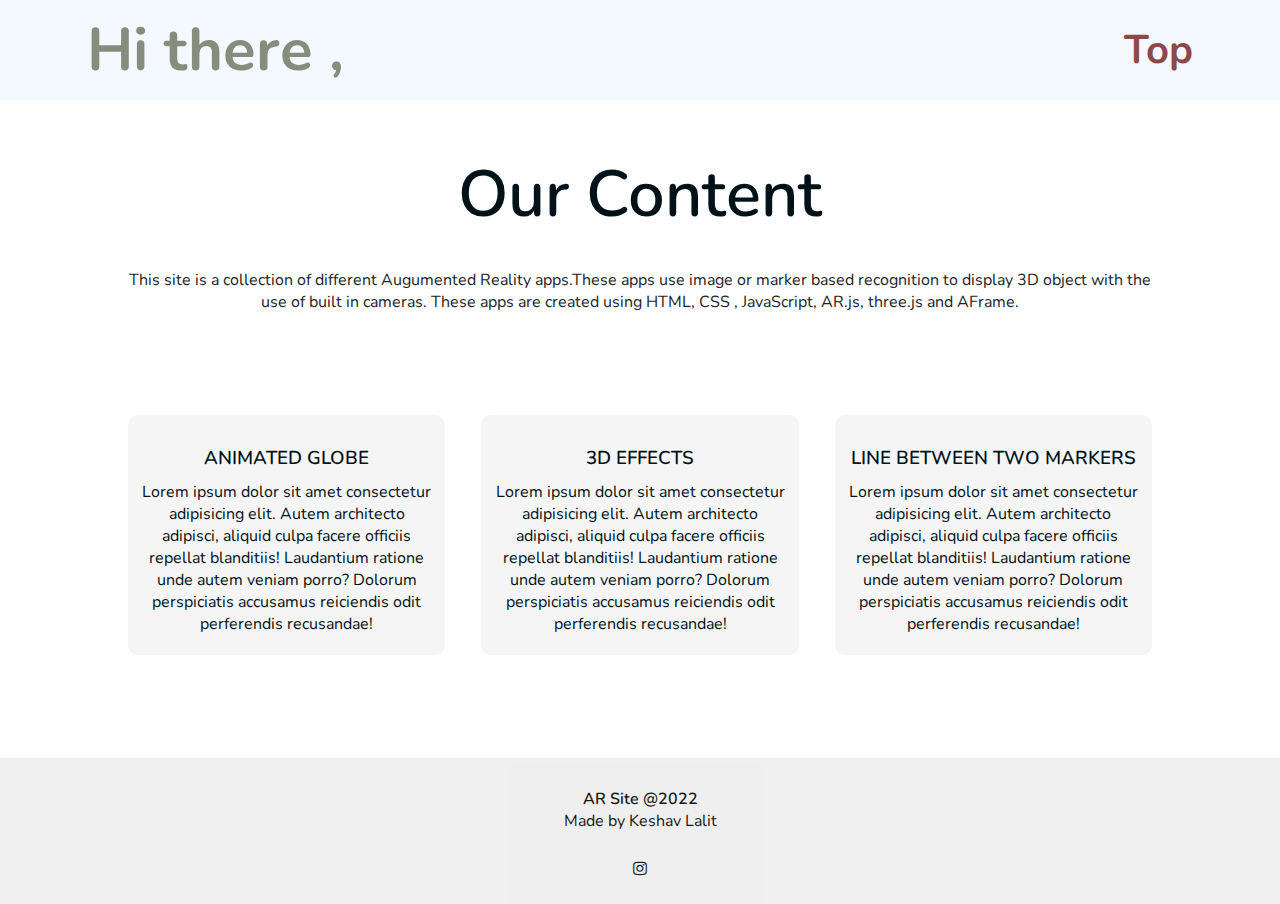
==== index.html @ 3afb9685 "initial commit" ====
<!DOCTYPE html>
<html lang="en">
<head>
    <meta charset="UTF-8">
    <meta http-equiv="X-UA-Compatible" content="IE=edge">
    <meta name="viewport" content="width=device-width, initial-scale=1.0">
    <link rel="stylesheet" href="style.css" >
    <link rel="preconnect" href="https://fonts.googleapis.com">
    <link rel="preconnect" href="https://fonts.gstatic.com" crossorigin>
    <link href="https://fonts.googleapis.com/css2?family=Nunito:wght@300&display=swap" rel="stylesheet">
    <link rel="stylesheet" href="https://stackpath.bootstrapcdn.com/font-awesome/4.7.0/css/font-awesome.min.css">
    <link rel="shortcut icon" href="images/logo.ico" type="image/x-icon">
    <title>Basic AR app</title>
</head>
<body>
    <nav> 
            <span class="logo">
                <h1>
                   Hi there ,
                </h1>
            </span>
         
        <div class="top">
            <span class="nav_top">
                <h1 onclick="topFunction()">
                   Top
                </h1>
            </span>
        </div>  
    </nav>

    <section class="content">
        <h1>
            Our Content
        </h1>
        <p style="color: #212529;">
            This site is a collection of different Augumented Reality apps.These apps use 
            image or marker based recognition to display 3D object with the use of built in 
            cameras. These apps are created using HTML, CSS , JavaScript, AR.js, three.js 
            and AFrame.
            <br>
        </p>
        <div class="cont_row">
            
            <div class="cont_col" id="cont_col1">
                 <h3>
                     ANIMATED GLOBE
                 </h3>
                 <p>
                     Lorem ipsum dolor sit amet consectetur adipisicing elit. Autem architecto adipisci, aliquid culpa facere officiis repellat blanditiis! Laudantium ratione unde autem veniam porro? Dolorum perspiciatis accusamus reiciendis odit perferendis recusandae!
                 </p>
            </div>
            <div class="cont_col" id="cont_col2">
                <h3>
                     3D EFFECTS
                </h3>
                <p>
                    Lorem ipsum dolor sit amet consectetur adipisicing elit. Autem architecto adipisci, aliquid culpa facere officiis repellat blanditiis! Laudantium ratione unde autem veniam porro? Dolorum perspiciatis accusamus reiciendis odit perferendis recusandae!
                </p>
           </div>
           <div class="cont_col" id="cont_col3">
            <h3>
                    LINE BETWEEN TWO MARKERS
            </h3>
            <p>
                Lorem ipsum dolor sit amet consectetur adipisicing elit. Autem architecto adipisci, aliquid culpa facere officiis repellat blanditiis! Laudantium ratione unde autem veniam porro? Dolorum perspiciatis accusamus reiciendis odit perferendis recusandae!
            </p>
       </div>
        </div>
    </section>
    
    <section class="footer">
        <h4>
            AR Site @2022
        </h4>
        <p>
            Made by Keshav Lalit 
        </p>
        <div class="icons">
            <a href="https://www.instagram.com/keshav_lalit">
            <i class="fa fa-instagram" ></i>
            </a>
        </div>
    </section>

    <script src="script.js">
    
    </script>
</body>
</html>
---- style.css ----
*{
    margin :0;
    padding : 0;
    font-family: 'Nunito', sans-serif;
}

nav{
    display: flex;
    padding: 0.7% 6%;
    background-color: aliceblue;
    justify-content: space-between;
    align-items: center;
    z-index: 1;
    opacity: 0.8;
    position: sticky;
    top: 0;
}

.logo{
    list-style: none;
    display: inline-block;
    padding: 0px 10px;
    color: #6b705c;
    position: relative;
    text-decoration: none;
    font-size: 30px;
}

.nav_top{
    list-style: none;
    display: inline-block;
    padding: 0px 10px;
    color: #6f1d1b;
    position: relative;
    text-decoration: none;
    font-size: 20px;
    cursor : pointer;
}

.content{
    width: 80%;
    margin: auto;
    text-align: center;
    padding-top: 50px;
    
}
.content h1{
    font-size: 65px;
    font-weight: 600;
    color : #001219;
    padding-bottom: 30px;
}

.cont_row {
    color: #001219;
    margin-top: 10%;
    margin-bottom: 5%;
    display: flex;
    justify-content: space-between;
    text-decoration : none;
}
.cont_col {
    flex-basis: 31%;
    background: whitesmoke;
    border-radius: 10px;
    margin-bottom: 5%;
    padding: 20px 12px;
    box-sizing: border-box;
    transition: 0.5s;
    cursor: pointer;
}
.cont_col h3{
    text-align: center;
    font-weight: 600;
    margin: 10px 0px;
    text-decoration: none;
}
.cont_col:hover{
    box-shadow: 0 0 20px 0 #0b090a;
    background-color: #212529;
    color: #d8e2dc;
}
@media(max-width: 700px){
    .cont_row{
        flex-direction: column;
       justify-items: center;
    }
}

.footer{
    width: 100%;
    text-align: center;
    padding: 10px 0;
    background-color: #eee;
    z-index: 3;
    opacity: 0.9;
}
.footer h4{
    margin-bottom: 0px;
    margin-top: 20px;
    font-weight: 600;
}
.footer p{
    margin-bottom: 10px;
}
.icons .fa{
    color: #0b090a;
    margin: 0 5px;
    cursor: pointer;
    padding: 18px 0;
}
.icons .fa:hover{
color: #3a5a40;
}
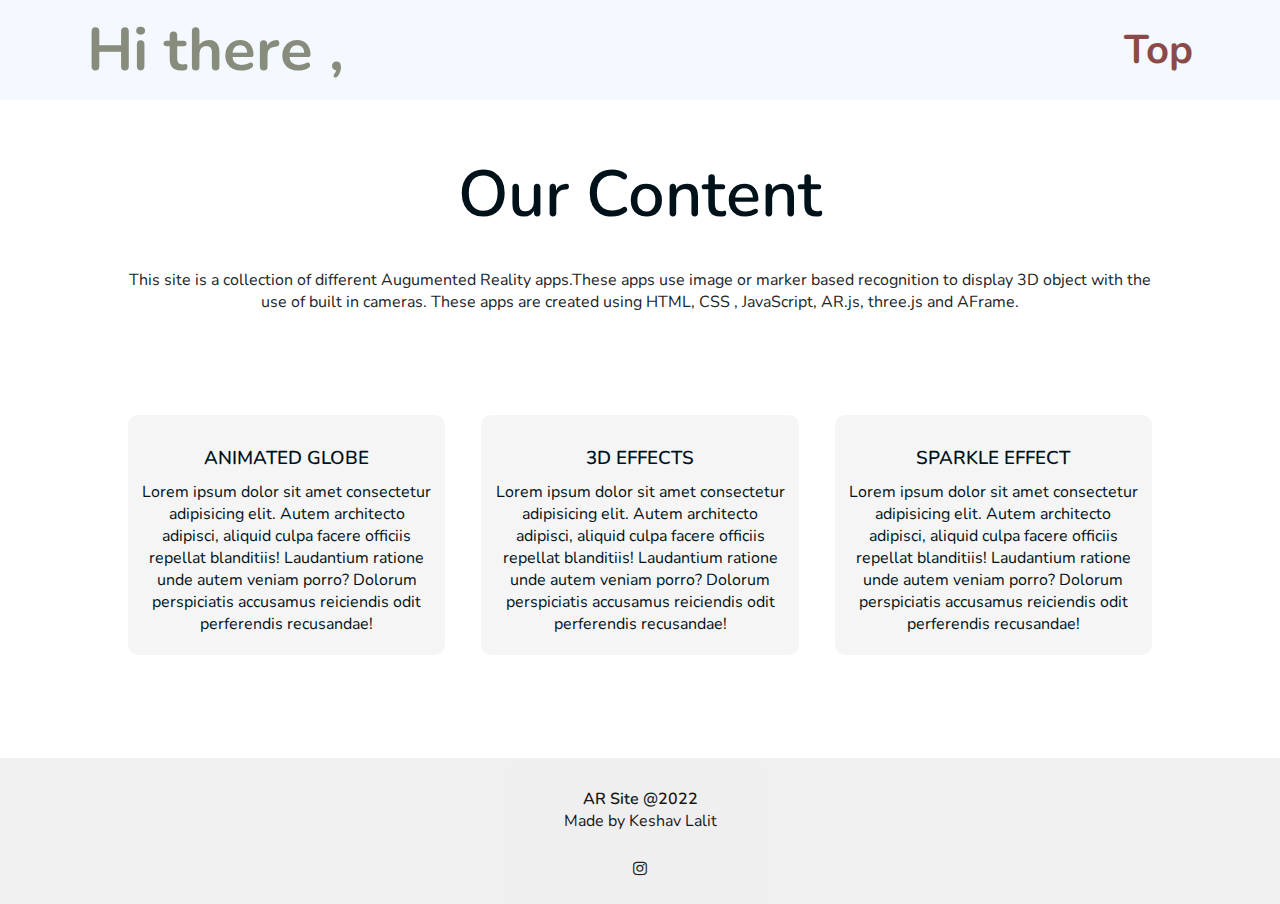
==== commit 02f11df5: "NAME CHANGED" ====
--- a/index.html
+++ b/index.html
@@ -60,7 +60,7 @@
            </div>
            <div class="cont_col" id="cont_col3">
             <h3>
-                    LINE BETWEEN TWO MARKERS
+                    SPARKLE EFFECT
             </h3>
             <p>
                 Lorem ipsum dolor sit amet consectetur adipisicing elit. Autem architecto adipisci, aliquid culpa facere officiis repellat blanditiis! Laudantium ratione unde autem veniam porro? Dolorum perspiciatis accusamus reiciendis odit perferendis recusandae!
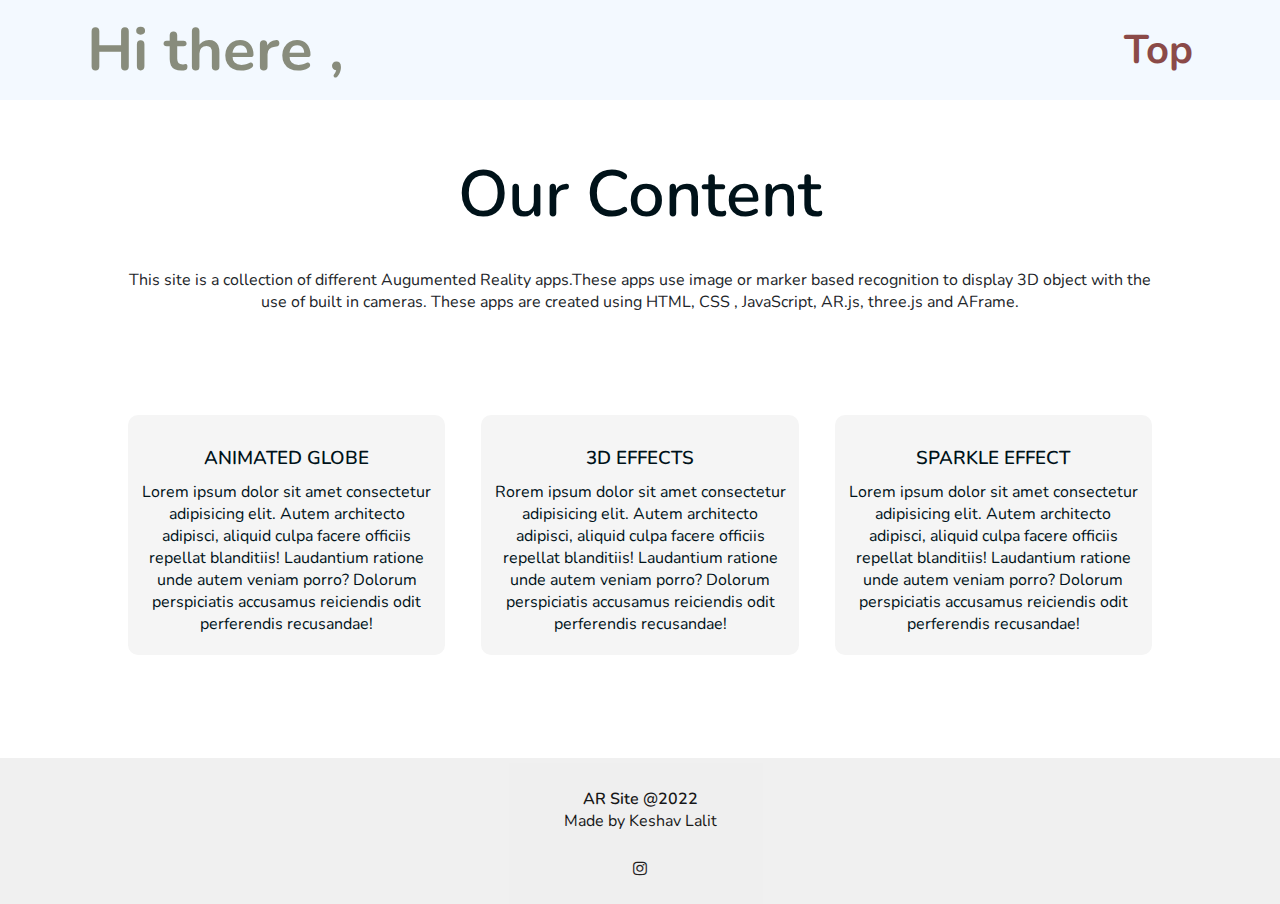
==== commit 447c0595: "minor change" ====
--- a/index.html
+++ b/index.html
@@ -55,7 +55,7 @@
                      3D EFFECTS
                 </h3>
                 <p>
-                    Lorem ipsum dolor sit amet consectetur adipisicing elit. Autem architecto adipisci, aliquid culpa facere officiis repellat blanditiis! Laudantium ratione unde autem veniam porro? Dolorum perspiciatis accusamus reiciendis odit perferendis recusandae!
+                    Rorem ipsum dolor sit amet consectetur adipisicing elit. Autem architecto adipisci, aliquid culpa facere officiis repellat blanditiis! Laudantium ratione unde autem veniam porro? Dolorum perspiciatis accusamus reiciendis odit perferendis recusandae!
                 </p>
            </div>
            <div class="cont_col" id="cont_col3">
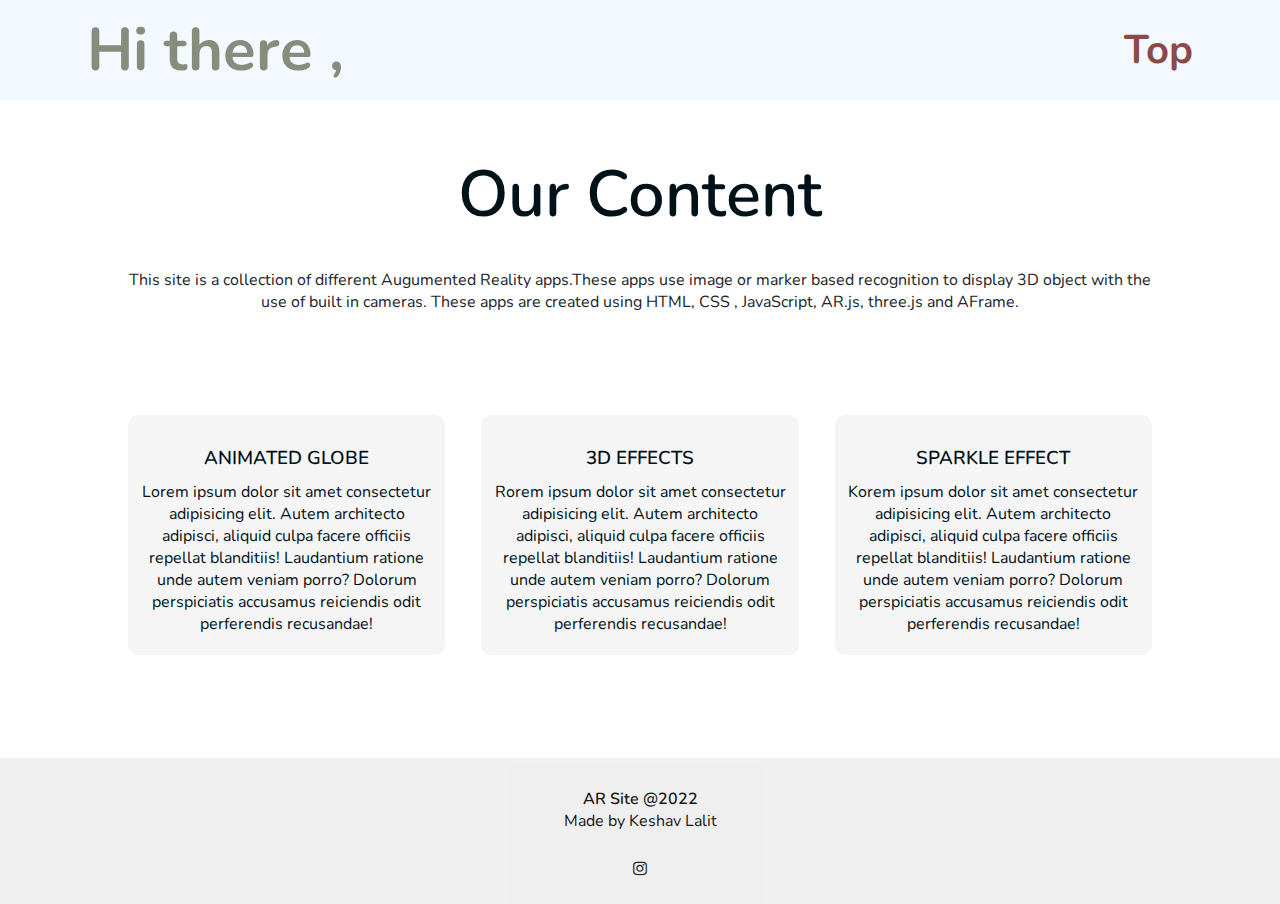
==== commit c593606f: "minor change" ====
--- a/index.html
+++ b/index.html
@@ -63,7 +63,7 @@
                     SPARKLE EFFECT
             </h3>
             <p>
-                Lorem ipsum dolor sit amet consectetur adipisicing elit. Autem architecto adipisci, aliquid culpa facere officiis repellat blanditiis! Laudantium ratione unde autem veniam porro? Dolorum perspiciatis accusamus reiciendis odit perferendis recusandae!
+                Korem ipsum dolor sit amet consectetur adipisicing elit. Autem architecto adipisci, aliquid culpa facere officiis repellat blanditiis! Laudantium ratione unde autem veniam porro? Dolorum perspiciatis accusamus reiciendis odit perferendis recusandae!
             </p>
        </div>
         </div>
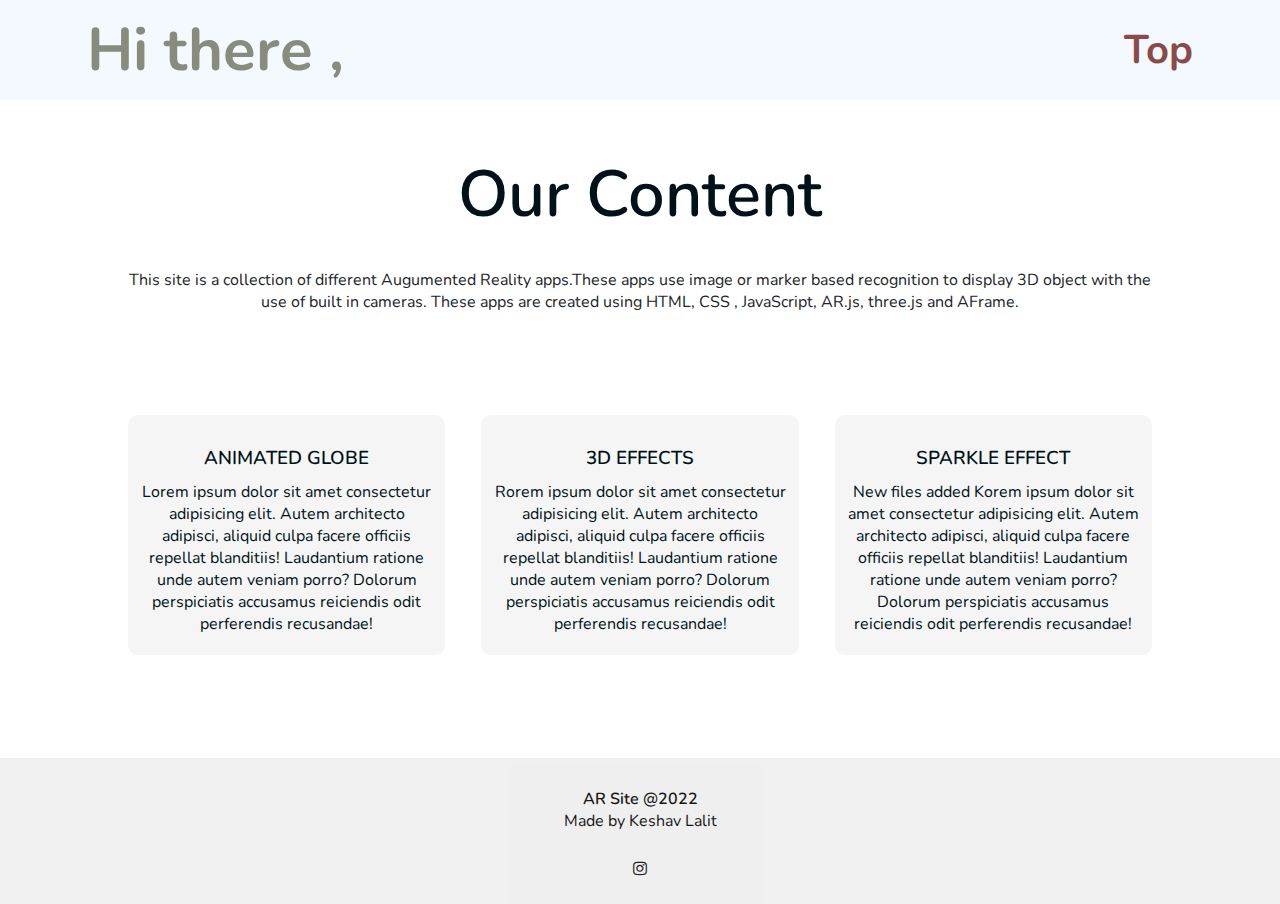
==== commit feef4a6e: "minor change" ====
--- a/index.html
+++ b/index.html
@@ -63,7 +63,7 @@
                     SPARKLE EFFECT
             </h3>
             <p>
-                Korem ipsum dolor sit amet consectetur adipisicing elit. Autem architecto adipisci, aliquid culpa facere officiis repellat blanditiis! Laudantium ratione unde autem veniam porro? Dolorum perspiciatis accusamus reiciendis odit perferendis recusandae!
+                New files added Korem ipsum dolor sit amet consectetur adipisicing elit. Autem architecto adipisci, aliquid culpa facere officiis repellat blanditiis! Laudantium ratione unde autem veniam porro? Dolorum perspiciatis accusamus reiciendis odit perferendis recusandae!
             </p>
        </div>
         </div>
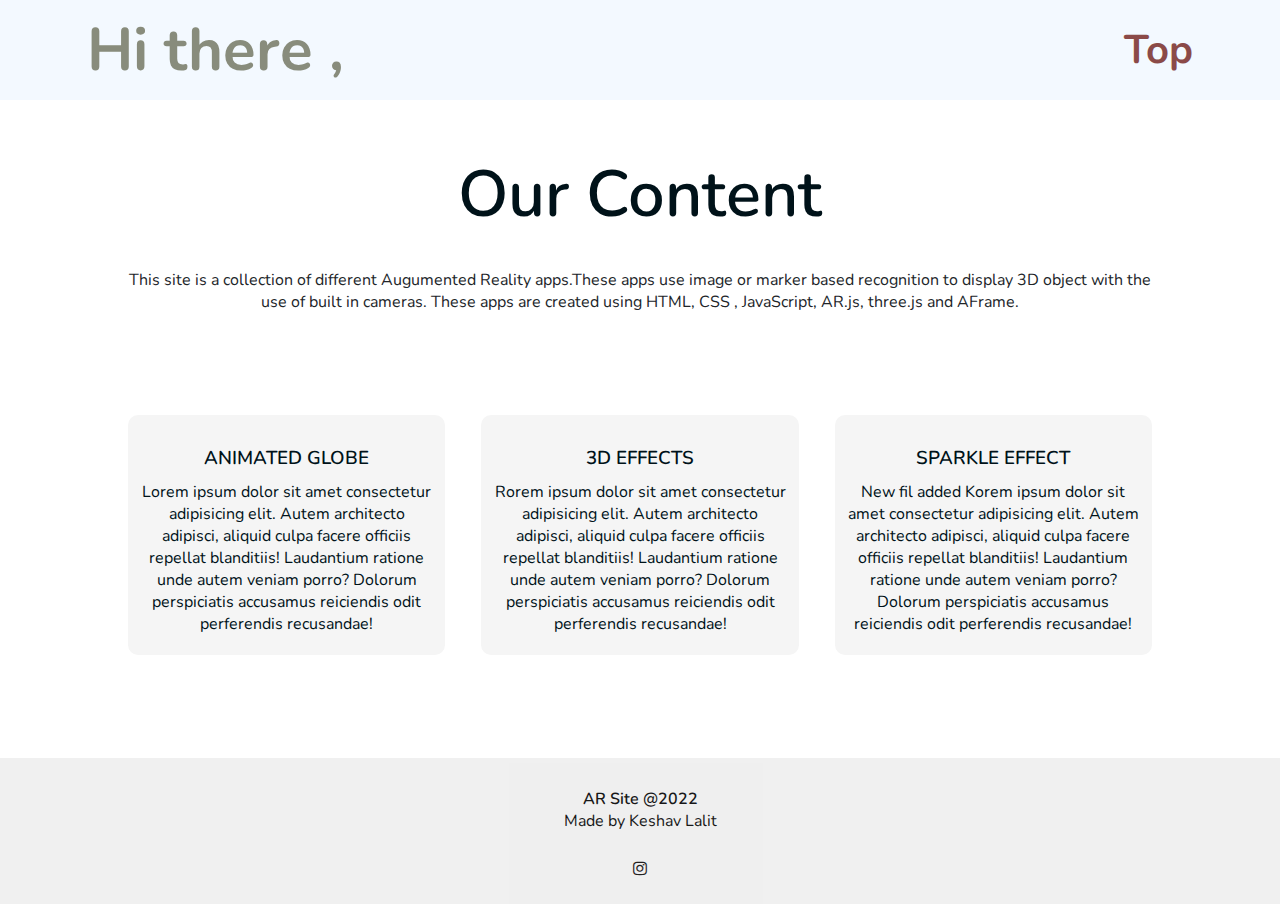
==== commit 7e19da22: "minor change" ====
--- a/index.html
+++ b/index.html
@@ -63,7 +63,7 @@
                     SPARKLE EFFECT
             </h3>
             <p>
-                New files added Korem ipsum dolor sit amet consectetur adipisicing elit. Autem architecto adipisci, aliquid culpa facere officiis repellat blanditiis! Laudantium ratione unde autem veniam porro? Dolorum perspiciatis accusamus reiciendis odit perferendis recusandae!
+                New fil added Korem ipsum dolor sit amet consectetur adipisicing elit. Autem architecto adipisci, aliquid culpa facere officiis repellat blanditiis! Laudantium ratione unde autem veniam porro? Dolorum perspiciatis accusamus reiciendis odit perferendis recusandae!
             </p>
        </div>
         </div>
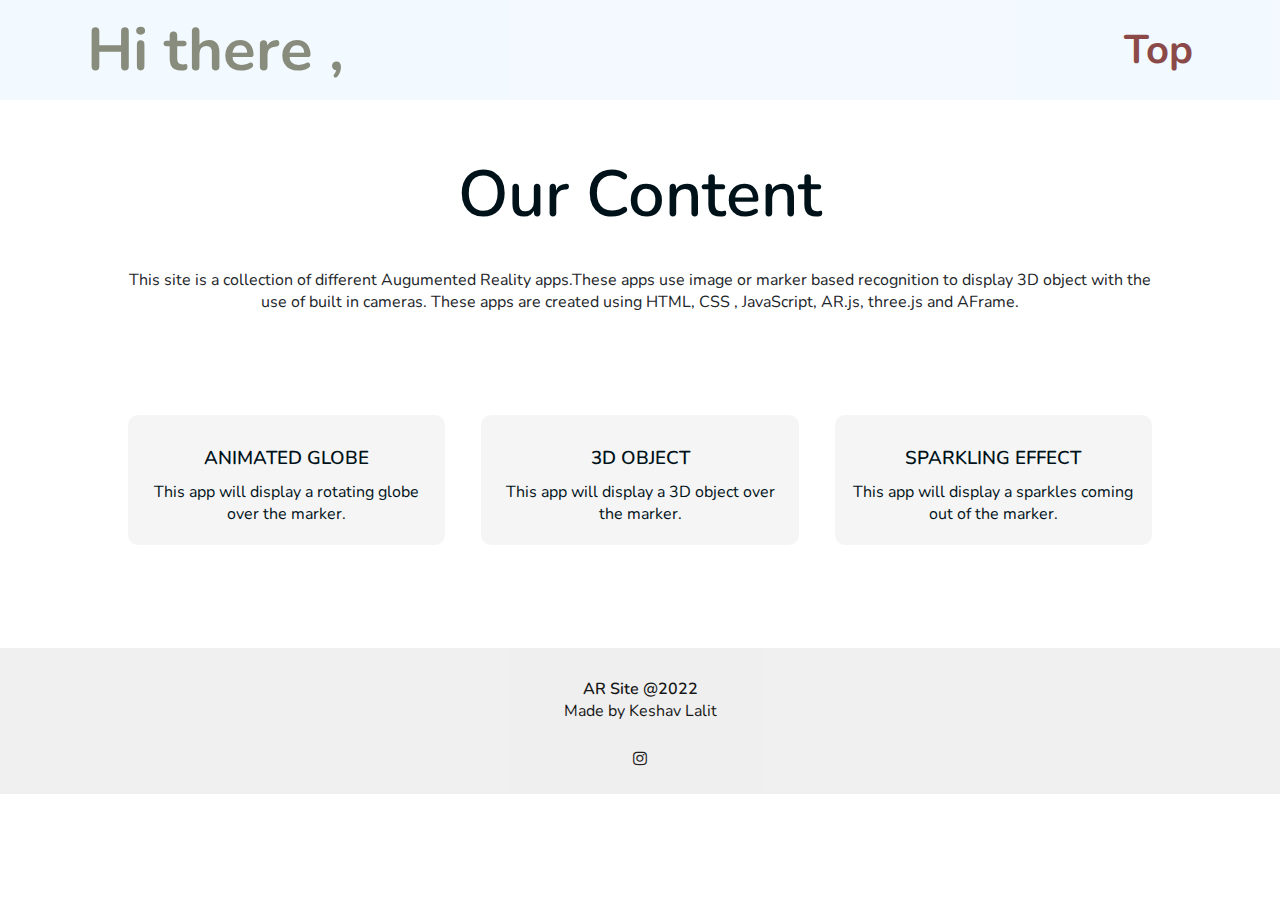
==== commit cf6b4d3b: "minor change" ====
--- a/index.html
+++ b/index.html
@@ -47,23 +47,23 @@
                      ANIMATED GLOBE
                  </h3>
                  <p>
-                     Lorem ipsum dolor sit amet consectetur adipisicing elit. Autem architecto adipisci, aliquid culpa facere officiis repellat blanditiis! Laudantium ratione unde autem veniam porro? Dolorum perspiciatis accusamus reiciendis odit perferendis recusandae!
+                     This app will display a rotating globe over the marker.
                  </p>
             </div>
             <div class="cont_col" id="cont_col2">
                 <h3>
-                     3D EFFECTS
+                     3D OBJECT
                 </h3>
                 <p>
-                    Rorem ipsum dolor sit amet consectetur adipisicing elit. Autem architecto adipisci, aliquid culpa facere officiis repellat blanditiis! Laudantium ratione unde autem veniam porro? Dolorum perspiciatis accusamus reiciendis odit perferendis recusandae!
+                    This app will display a 3D object over the marker.
                 </p>
            </div>
            <div class="cont_col" id="cont_col3">
             <h3>
-                    SPARKLE EFFECT
+                    SPARKLING EFFECT
             </h3>
             <p>
-                New fil added Korem ipsum dolor sit amet consectetur adipisicing elit. Autem architecto adipisci, aliquid culpa facere officiis repellat blanditiis! Laudantium ratione unde autem veniam porro? Dolorum perspiciatis accusamus reiciendis odit perferendis recusandae!
+                This app will display a sparkles coming out of the marker.
             </p>
        </div>
         </div>
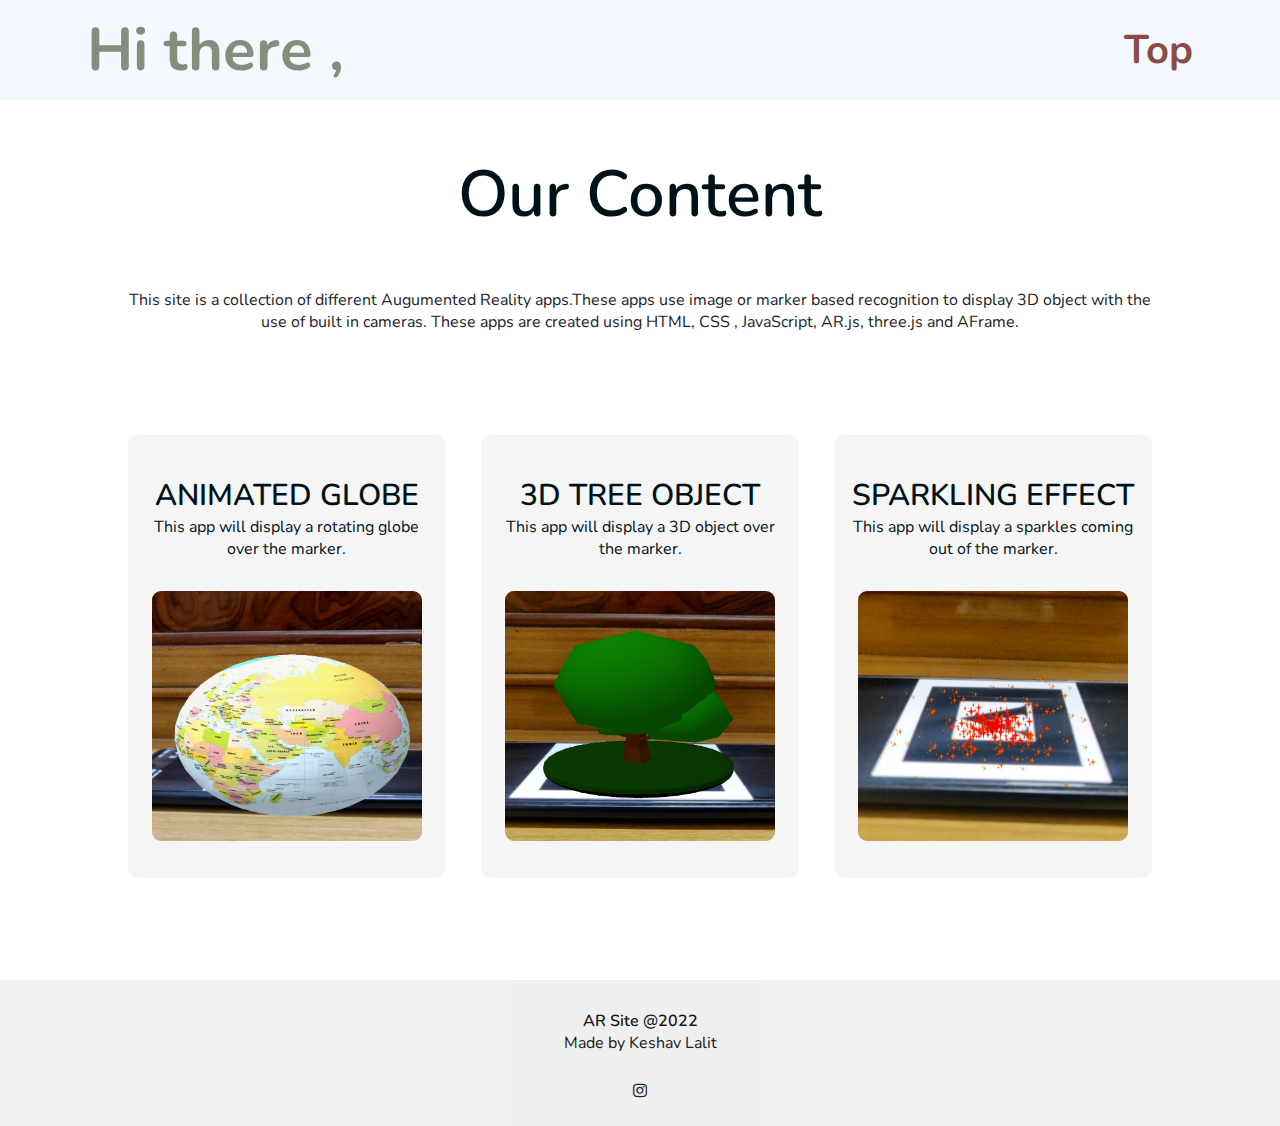
==== commit f2ccc5f1: "final style changes" ====
--- a/index.html
+++ b/index.html
@@ -49,14 +49,16 @@
                  <p>
                      This app will display a rotating globe over the marker.
                  </p>
+                 <img src="images/globe.jpg">
             </div>
             <div class="cont_col" id="cont_col2">
                 <h3>
-                     3D OBJECT
+                     3D TREE OBJECT
                 </h3>
                 <p>
                     This app will display a 3D object over the marker.
                 </p>
+                <img src="images/tree.jpg">
            </div>
            <div class="cont_col" id="cont_col3">
             <h3>
@@ -65,6 +67,7 @@
             <p>
                 This app will display a sparkles coming out of the marker.
             </p>
+            <img src="images/sparkle.jpg">
        </div>
         </div>
     </section>
--- a/style.css
+++ b/style.css
@@ -48,7 +48,7 @@
     font-size: 65px;
     font-weight: 600;
     color : #001219;
-    padding-bottom: 30px;
+    padding-bottom: 50px;
 }
 
 .cont_row {
@@ -64,7 +64,7 @@
     background: whitesmoke;
     border-radius: 10px;
     margin-bottom: 5%;
-    padding: 20px 12px;
+    padding: 30px 12px;
     box-sizing: border-box;
     transition: 0.5s;
     cursor: pointer;
@@ -72,9 +72,20 @@
 .cont_col h3{
     text-align: center;
     font-weight: 600;
-    margin: 10px 0px;
+    margin-top: 10px;
+    font-size: 30px;
     text-decoration: none;
 }
+
+.cont_col img{
+    margin-top: 10%;
+    height: 250px;
+    width : 30vh;
+    border-radius: 10px;
+    z-index: 3;
+    border: solid 1px whitesmoke;
+}
+
 .cont_col:hover{
     box-shadow: 0 0 20px 0 #0b090a;
     background-color: #212529;
@@ -84,6 +95,9 @@
     .cont_row{
         flex-direction: column;
        justify-items: center;
+    }
+    .cont_col{
+        padding-bottom: 20px;
     }
 }
 
